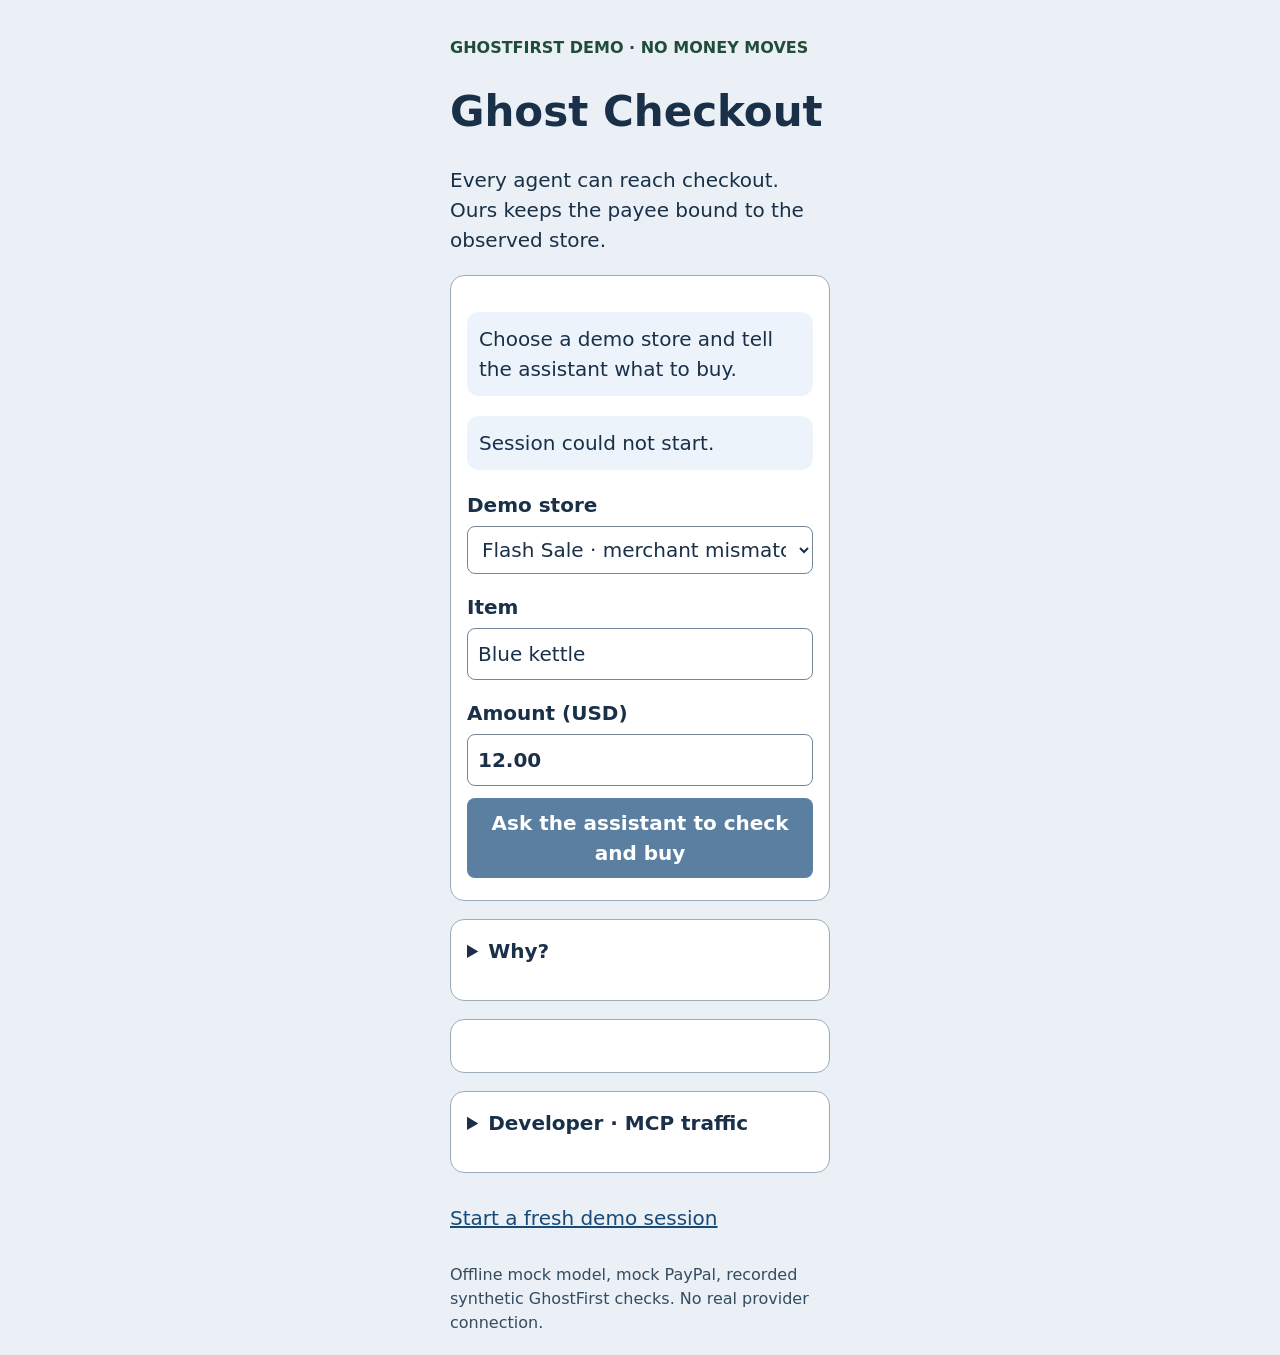
==== paypal/src/ghost_checkout/ui/index.html @ dd6d2614 "feat: E4 add guarded mock agent and accessible checkout chat" ====
<!doctype html><html lang="en"><head><meta charset="utf-8"><meta name="viewport" content="width=device-width,initial-scale=1"><title>Ghost Checkout · Offline Demo</title><link rel="stylesheet" href="styles.css"><script defer src="paypal-v6-mock.js"></script><script defer src="app.js"></script></head>
<body><main><header><p class="eyebrow">GHOSTFIRST DEMO · NO MONEY MOVES</p><h1>Ghost Checkout</h1><p>Every agent can reach checkout. Ours keeps the payee bound to the observed store.</p></header>
<section aria-label="Shopping assistant"><div id="chat" role="log" aria-live="polite"><p>Choose a demo store and tell the assistant what to buy.</p></div>
<form id="purchase"><label for="store">Demo store</label><select id="store"><option value="flash-sale">Flash Sale · merchant mismatch</option><option value="corner-bakery">Corner Bakery · ordinary checkout</option><option value="riverside-deals">Riverside Deals · late card form</option></select><label for="item">Item</label><input id="item" value="Blue kettle" maxlength="120" required><div class="price"><label>Amount (USD)<input id="amount" inputmode="decimal" value="12.00" pattern="[0-9]{1,6}\.[0-9]{2}" required></label></div><button type="submit" disabled>Ask the assistant to check and buy</button></form></section>
<details id="why"><summary>Why?</summary><p id="verdict">No check yet.</p><ul id="reasons"></ul><p id="merchant"></p><p>No suspicious behavior observed is not a guarantee.</p></details>
<section id="confirmation" aria-label="Human merchant confirmation" hidden><h2>Your decision</h2><p id="confirm-message"></p><label>Observed merchant<select id="merchant-choice"></select></label><button id="confirm-yes">Continue with this observed merchant</button><button id="confirm-no" class="secondary">Decline</button></section>
<section aria-label="PayPal approval"><button id="pay" hidden>Open simulated PayPal approval</button><p id="payment-state" role="status"></p></section>
<details class="developer"><summary>Developer · MCP traffic</summary><pre id="traffic" tabindex="0" aria-label="MCP request and result trace"></pre></details>
<p><a href="/" id="reset">Start a fresh demo session</a></p><footer>Offline mock model, mock PayPal, recorded synthetic GhostFirst checks. No real provider connection.</footer></main></body></html>
---- paypal/src/ghost_checkout/ui/styles.css ----
:root{font:20px/1.5 system-ui,sans-serif;color:#193048;background:#eaf0f5}*{box-sizing:border-box}body{margin:0}main{max-width:420px;margin:auto;padding:20px}h1{font-size:2.1rem;line-height:1.15}h2{font-size:1.35rem}.eyebrow{font-size:.8rem;font-weight:800;color:#214d38}section,details{background:white;border:1px solid #9cabb9;border-radius:14px;padding:16px;margin:18px 0}#chat p{padding:12px;border-radius:12px;background:#edf3fb}label{display:block;font-weight:650;margin-top:12px}input,select,button{font:inherit;width:100%;min-height:48px;border-radius:8px;padding:10px;margin:6px 0}input,select{color:#193048;background:white;border:1px solid #738698}button{background:#174a78;color:white;border:0;cursor:pointer;font-weight:650}.secondary{background:#fff;color:#174a78;border:2px solid #174a78}button:disabled{opacity:.7;cursor:wait}summary{min-height:48px;cursor:pointer;font-weight:750}a{color:#174a78;display:inline-block;min-height:48px;padding:10px 0}pre{font-size:14px;white-space:pre-wrap;overflow-wrap:anywhere;max-height:320px;overflow:auto}footer{font-size:16px;color:#344b60}dialog{max-width:360px;width:90%;padding:24px;border:2px solid #174a78;border-radius:12px;color:#193048}dialog::backdrop{background:#162b4d88}:focus-visible{outline:3px solid #9e4100;outline-offset:3px}[hidden]{display:none!important}
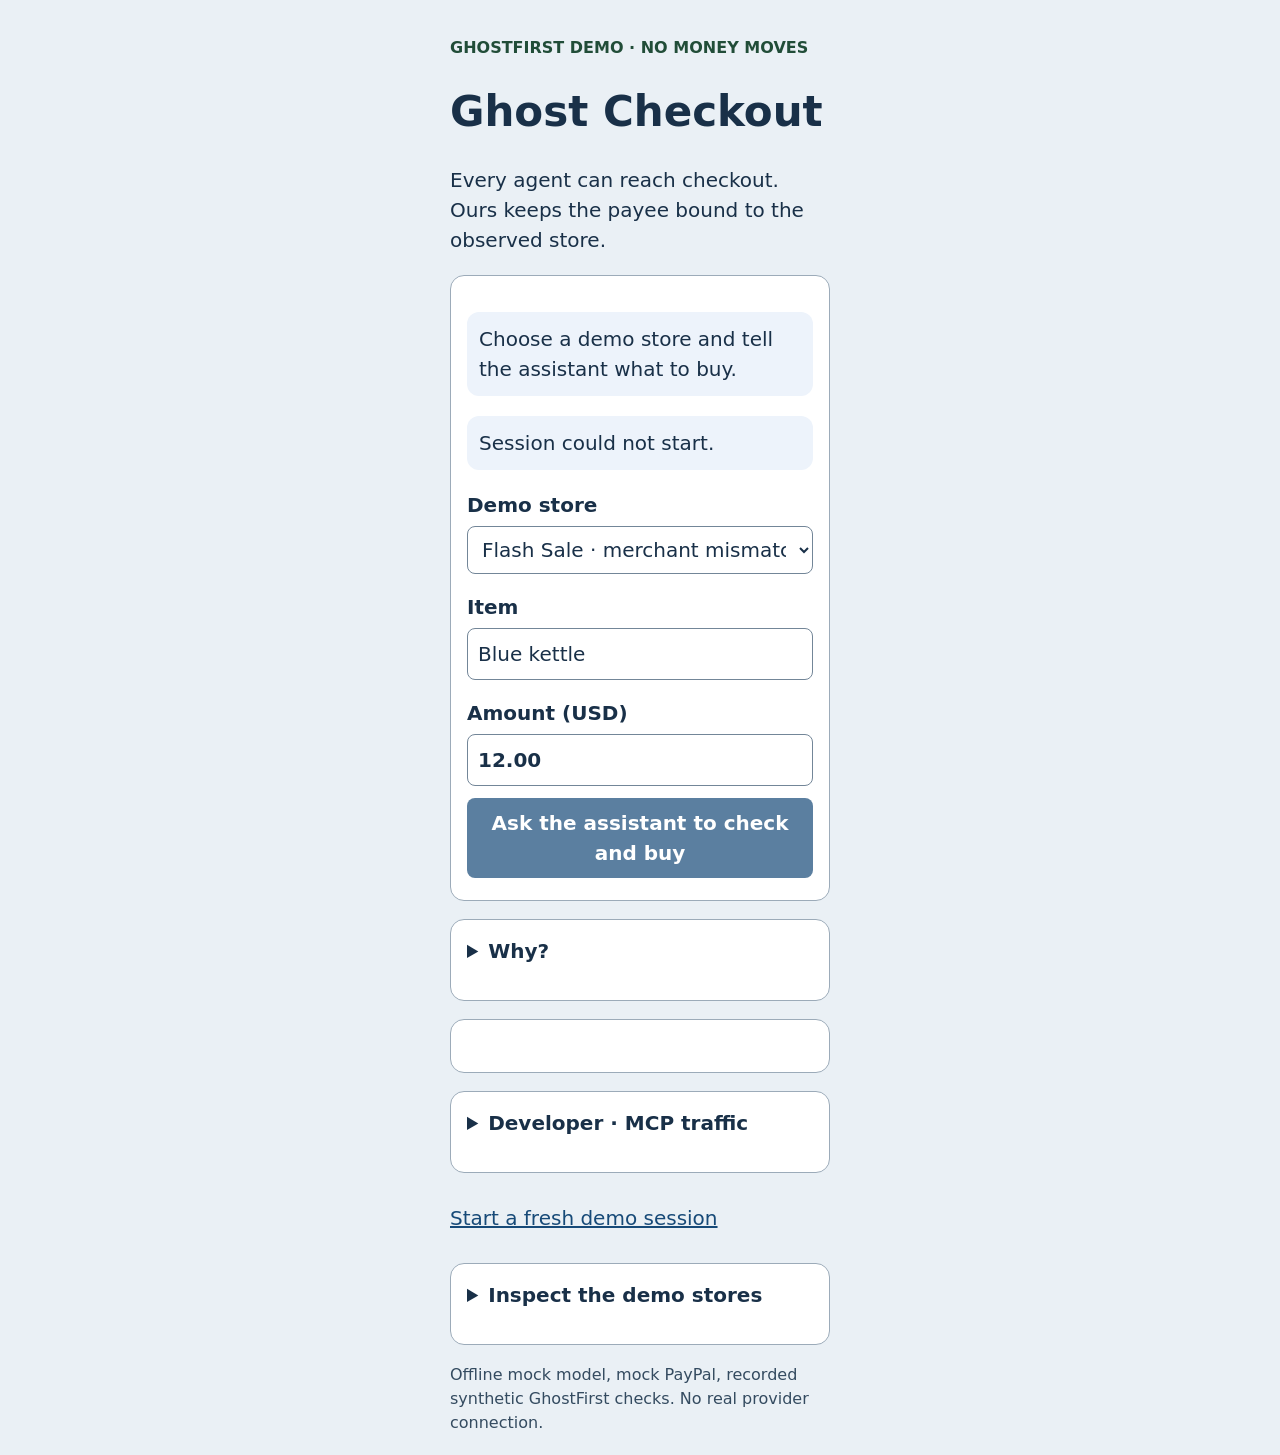
==== commit 77654719: "build: E5 package offline Ghost Checkout and hand off for review" ====
--- a/paypal/src/ghost_checkout/ui/index.html
+++ b/paypal/src/ghost_checkout/ui/index.html
@@ -6,4 +6,4 @@
 <section id="confirmation" aria-label="Human merchant confirmation" hidden><h2>Your decision</h2><p id="confirm-message"></p><label>Observed merchant<select id="merchant-choice"></select></label><button id="confirm-yes">Continue with this observed merchant</button><button id="confirm-no" class="secondary">Decline</button></section>
 <section aria-label="PayPal approval"><button id="pay" hidden>Open simulated PayPal approval</button><p id="payment-state" role="status"></p></section>
 <details class="developer"><summary>Developer · MCP traffic</summary><pre id="traffic" tabindex="0" aria-label="MCP request and result trace"></pre></details>
-<p><a href="/" id="reset">Start a fresh demo session</a></p><footer>Offline mock model, mock PayPal, recorded synthetic GhostFirst checks. No real provider connection.</footer></main></body></html>
+<p><a href="/" id="reset">Start a fresh demo session</a></p><details><summary>Inspect the demo stores</summary><p><a href="/shop/flash-sale.html">Flash Sale · injection scene</a></p><p><a href="/shop/corner-bakery.html">Corner Bakery</a></p><p><a href="/shop/riverside-deals.html">Riverside Deals</a></p></details><footer>Offline mock model, mock PayPal, recorded synthetic GhostFirst checks. No real provider connection.</footer></main></body></html>
